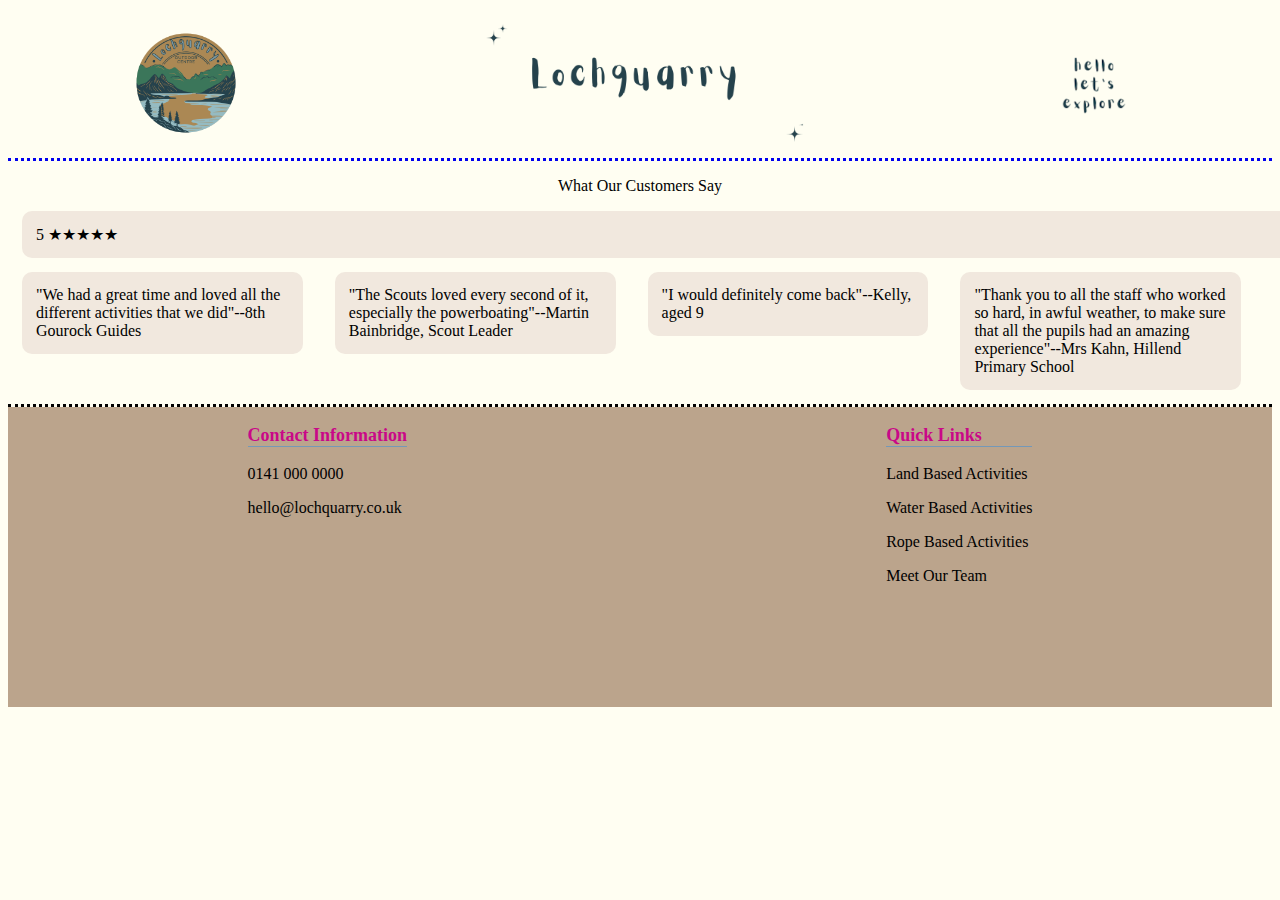
==== land.html @ 00ed5345 "Add files via upload" ====
<!DOCTYPE html>
<html lang="en">
<head>
    <meta charset="UTF-8">
    <meta name="viewport" content="width=device-width, initial-scale=1.0">
    <title>Homepage</title>
    <link rel="stylesheet" href="style.css">
</head>
<body>
    <a href="index.html">
        <div class="header">
            <img src="assets/logo.png" alt="banner">
            <img src="assets/banner-text.png" alt="banner">
            <img src="assets/banner-slogan.png" alt="banner">
        </div>
    </a>
    <div class="content"></div>
    <div class="reviews">
        <p class="TextCenter">What Our Customers Say</p>
        <p class="Star">5 ★★★★★</p>
        <div class="ReviewWords">
            <p>"We had a great time and loved all the different activities that we did"--8th Gourock Guides</p>
            <p>"The Scouts loved every second of it, especially the powerboating"--Martin Bainbridge, Scout Leader</p>
            <p>"I would definitely come back"--Kelly, aged 9</p>
            <p>"Thank you to all the staff who worked so hard, in awful weather, to make sure that all the pupils had an amazing experience"--Mrs Kahn, Hillend Primary School</p>
            <p>"Five stars, it was great"--Joe, aged 14</p>
            <p>"I was really scared about the abseiling but the instructor Mike was really encouraging and helped me do it, thanks Mike"--Sophie, aged 10</p>
            <p>"The archery was brilliant, but not as good as axe throwing, I never thought we'd be allowed to do that! I got one of my axes right in the middle of the target"--Scott, aged 13</p>
            <p>"The kids had a ball and didn't want to leave"--Mr Evans, PE teacher</p>
        </div>
    </div>
    <div class="footer">
        <div>
            <p class="FooterTile">Contact Information</p>
            <p>0141 000 0000</p>
            <p>hello@lochquarry.co.uk</p>
        </div>
        <div>
            <p class="FooterTile">Quick Links</p>
            <p><a href="land.html">Land Based Activities</a></p>
            <p><a href="water.html">Water Based Activities</a></p>
            <p><a href="rope.html">Rope Based Activities</a></p>
            <p><a href="staff.html">Meet Our Team</a></p>
    
        </div>
    </div>
</body>
</html>
---- style.css ----
/* Works on Chrome, Edge, and Safari */
*::-webkit-scrollbar {
  width: 10px;
  height: 10px;
}

*::-webkit-scrollbar-track {
  background: #b4d1f7;
}

*::-webkit-scrollbar-thumb {
  background-color: #7498b8;
  border-radius: 20px;
  border: 2px solid #b4d1f7;
}

body{
  background-color: #FFFEF2;
}

.header {
    display: flex;
    flex-direction: row;
    justify-content: space-around;

    width: 100%;
    border-bottom-style: dotted;
  }

  .header img {
    height: 150px;
  }

.footer {
  display: flex;
  flex-direction: row;
  justify-content: space-around;

  background-color: #bba48c;
  width: 100%;
  height: 300px;
}

.FooterTile {
  color: #c90888;
  font-weight: 800;
  font-family: Cambria, Cochin, Georgia, Times, 'Times New Roman', serif;
  font-size: large;
  border-bottom-style: solid;
  border-width: 1.5px;
  border-color: #7498b8;
}

.footer a{
  color: black;
  text-decoration: none;
}

.footer a:hover{
background-color: #7498b8;
color: white;
}

.reviews{
  font-family: fantasy;
  width: 100%;
  border-bottom-style: dotted;
}

.ReviewWords{
  overflow: auto;
  white-space: nowrap;
}

.ReviewWords p {
  vertical-align: top;
  display: inline-block;
  padding: 14px;
  margin: 14px;
  text-wrap: wrap;
  width: 20%;
  background-color: #f1e8de;
  border-radius: 10px;
}

.Star
{
  vertical-align: top;
  display: inline-block;
  padding: 14px;
  margin: 0 14px;
  text-wrap: wrap;
  width: 100%;
  background-color: #f1e8de;
  border-radius: 10px;
}


.TextCenter{
  text-align: center;
}
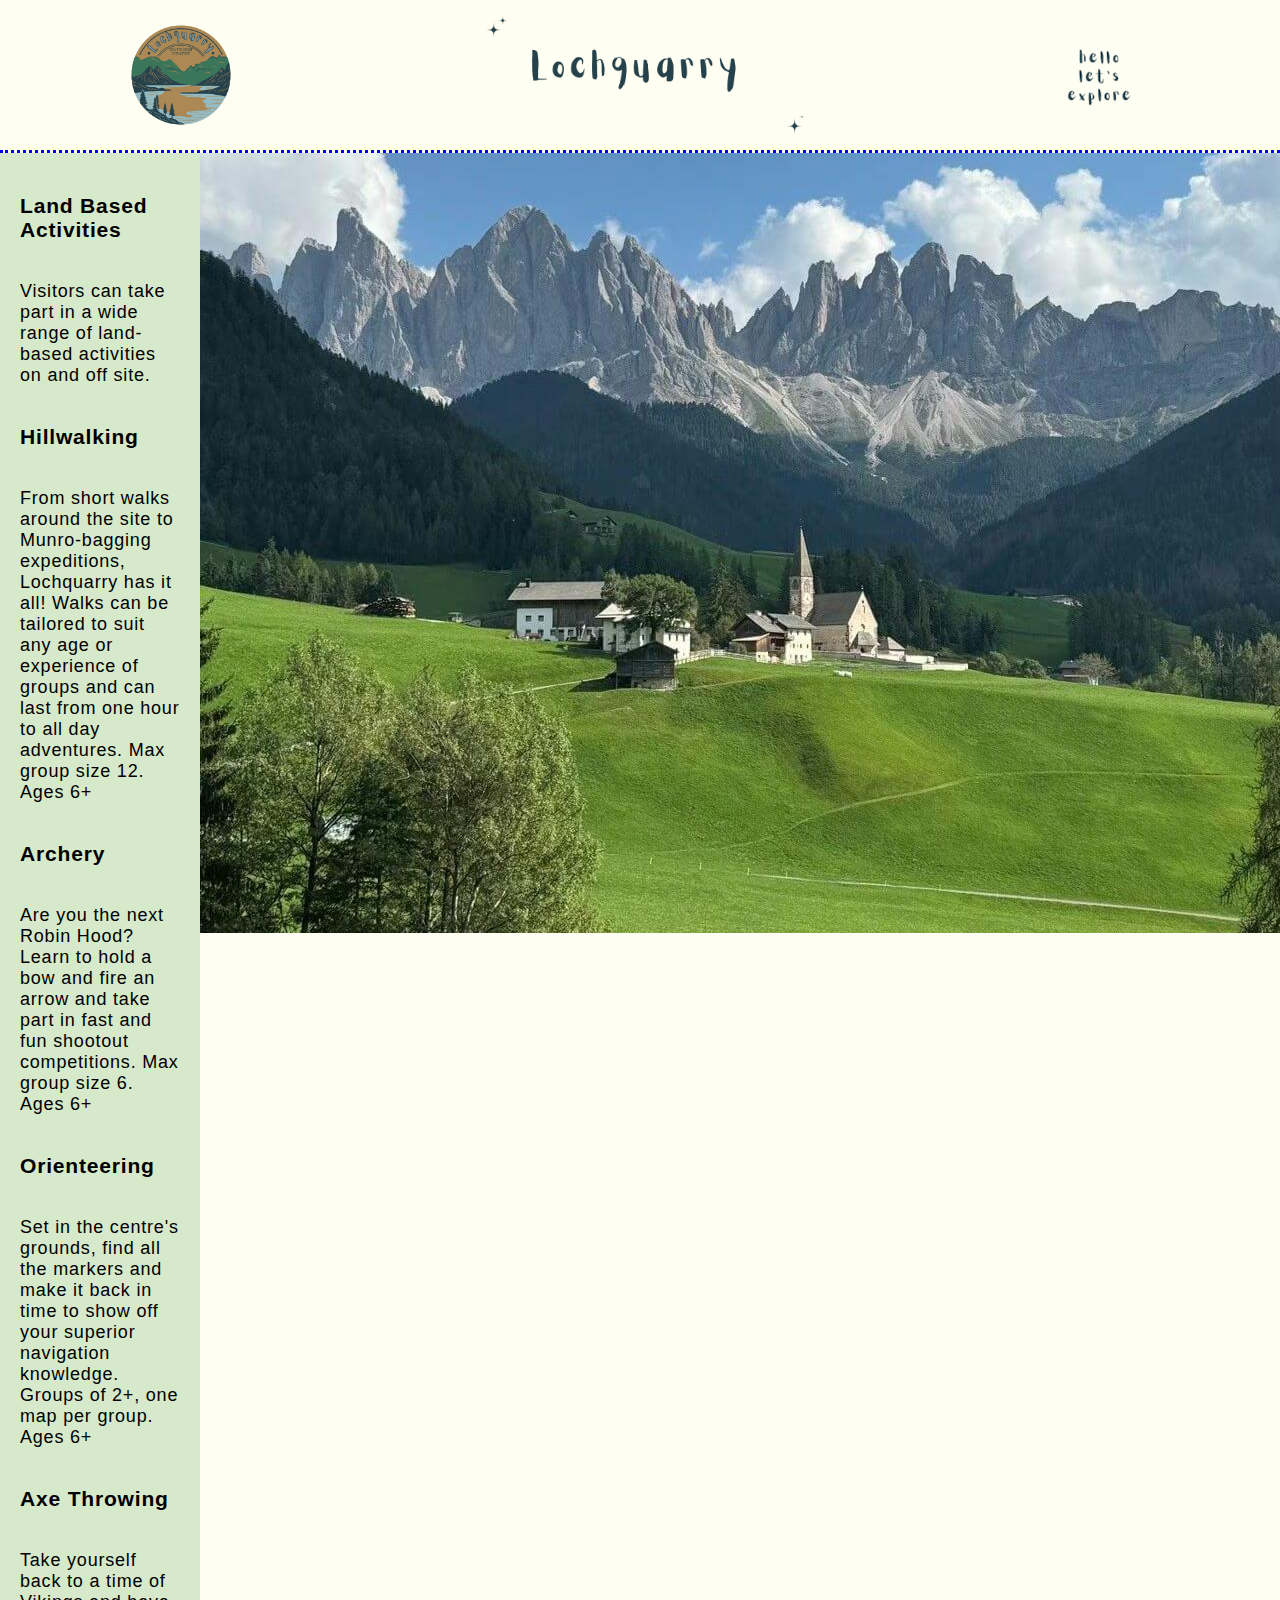
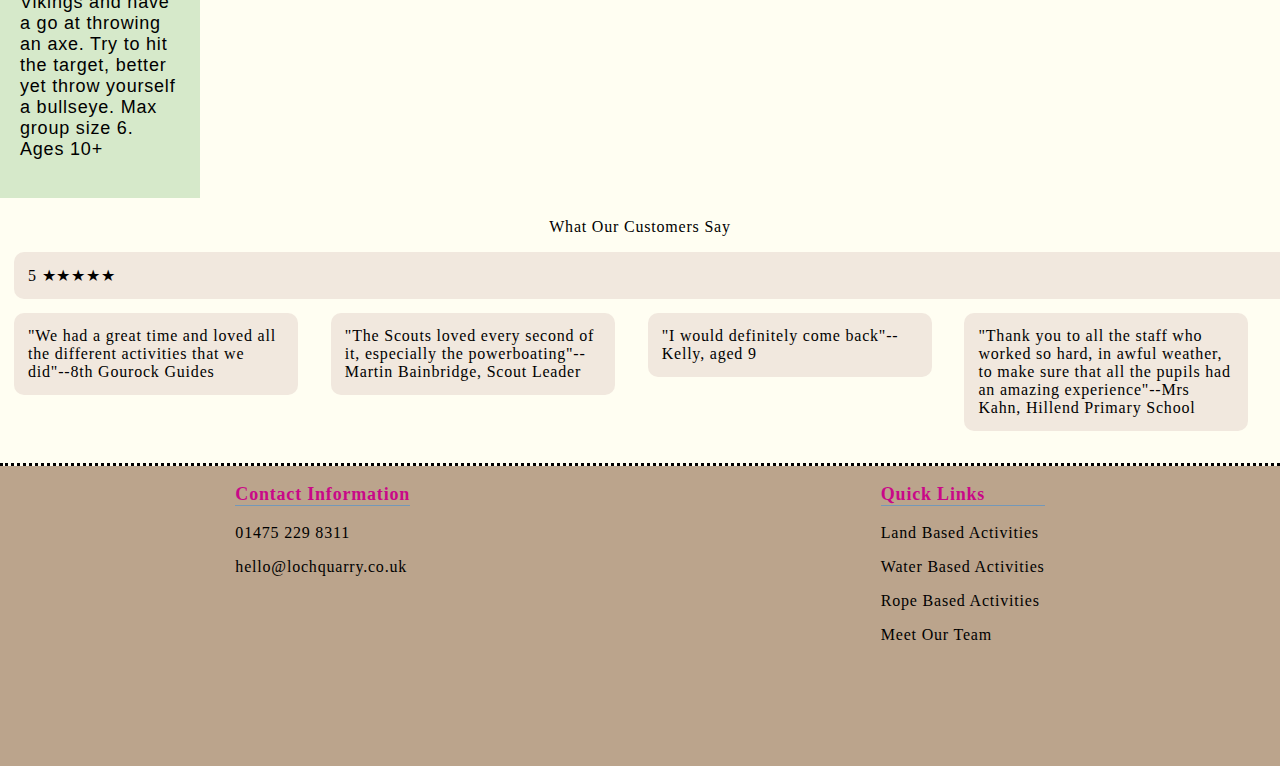
==== commit 5708a99f: "Add files via upload" ====
--- a/land.html
+++ b/land.html
@@ -14,7 +14,23 @@
             <img src="assets/banner-slogan.png" alt="banner">
         </div>
     </a>
-    <div class="content"></div>
+
+    <div class="content">
+        <div class="ActivityInfo" style="background-color: #add5a27e;">
+            <h3>Land Based Activities</h3> 
+            <p>Visitors can take part in a wide range of land-based activities on and off site.</p>
+            <h3>Hillwalking</h3> 
+            <p>From short walks around the site to Munro-bagging expeditions, Lochquarry has it all! Walks can be tailored to suit any age or experience of groups and can last from one hour to all day adventures. Max group size 12. Ages 6+</p>
+            <h3>Archery</h3>
+            <p>Are you the next Robin Hood? Learn to hold a bow and fire an arrow and take part in fast and fun shootout competitions. Max group size 6. Ages 6+</p>
+            <h3>Orienteering</h3> 
+            <p>Set in the centre's grounds, find all the markers and make it back in time to show off your superior navigation knowledge. Groups of 2+, one map per group. Ages 6+</p>
+            <h3>Axe Throwing</h3> 
+            <p>Take yourself back to a time of Vikings and have a go at throwing an axe. Try to hit the target, better yet throw yourself a bullseye. Max group size 6. Ages 10+</p>
+        </div>
+        <img src="assets/lando.jpg" alt="land" class="responsive"/>
+    </div>
+
     <div class="reviews">
         <p class="TextCenter">What Our Customers Say</p>
         <p class="Star">5 ★★★★★</p>
@@ -29,10 +45,11 @@
             <p>"The kids had a ball and didn't want to leave"--Mr Evans, PE teacher</p>
         </div>
     </div>
+
     <div class="footer">
         <div>
             <p class="FooterTile">Contact Information</p>
-            <p>0141 000 0000</p>
+            <p>01475 229 8311</p>
             <p>hello@lochquarry.co.uk</p>
         </div>
         <div>
--- a/style.css
+++ b/style.css
@@ -17,6 +17,10 @@
 
 body{
   background-color: #FFFEF2;
+  width: 100vw;
+  overflow-x: hidden;
+  margin: 0;
+  letter-spacing: 0.8px;
 }
 
 .header {
@@ -66,6 +70,7 @@
   font-family: fantasy;
   width: 100%;
   border-bottom-style: dotted;
+  margin-top: 20px;
 }
 
 .ReviewWords{
@@ -84,8 +89,7 @@
   border-radius: 10px;
 }
 
-.Star
-{
+.Star{
   vertical-align: top;
   display: inline-block;
   padding: 14px;
@@ -96,7 +100,127 @@
   border-radius: 10px;
 }
 
-
 .TextCenter{
   text-align: center;
+}
+
+.content{
+  display: flex;
+  flex-direction: row;
+  justify-content: space-around; 
+  align-items: stretch;
+}
+
+.column{
+  font-size: 0;
+}
+
+.responsive{
+  width: 100%;
+  height: 100%;
+  object-fit: cover;
+}
+
+.hover{
+  width: 100%;
+  display: flex;
+  justify-content: center;
+  align-items: center;
+}
+
+.image{
+  position: relative;
+}
+
+.image img{
+  display: block;
+  margin: auto;
+}
+
+.introduction{
+  width: 100%;
+  height: 100%;
+  position: absolute;
+  top: 0;
+  left: 0;
+  background: rgba(255, 255, 255, 0.8);
+  display: flex;
+  justify-content: center;
+  align-items: center;
+  flex-direction: column;
+  font-size: xx-large;
+  color: #8e9457;
+  text-decoration: none;
+  font-family:'Gill Sans', 'Gill Sans MT', Calibri, 'Trebuchet MS', sans-serif;;
+  opacity: 0;
+}
+
+.introduction:hover{
+  opacity: 1;
+}
+
+.introduction > *{
+  transform: translateY(30px);
+  transition: transform 0.2s;
+}
+
+.introduction:hover > *{
+  transform:translateY(0px)
+}
+
+.SiteInfo{
+  font-size: 18px;
+  font-family:'Gill Sans', 'Gill Sans MT', Calibri, 'Trebuchet MS', sans-serif;;
+  padding: 20px;
+}
+
+.button{
+  font-family: 'Gill Sans', 'Gill Sans MT', Calibri, 'Trebuchet MS', sans-serif;;
+  font-size: 15px;
+  background-color:#7498b8;
+  color: white;
+  font-weight: 50;
+}
+
+.button:hover{
+  background-color: #c90888;
+  color: white;
+}
+
+.button:hover:after {
+  content:" →";
+}
+
+.ActivityInfo{
+  font-size: 18px;
+  display: flex;
+  justify-content: center;
+  flex-direction: column;
+  flex-grow: 1;
+  font-family:'Gill Sans', 'Gill Sans MT', Calibri, 'Trebuchet MS', sans-serif;
+  padding: 20px;
+}
+
+#team-image{
+  width: 200px;
+
+}
+
+.TeamContainer{
+  flex-grow: 1;
+  display: flex;
+  flex-direction: row;
+  justify-content: space-around; 
+  align-items: stretch;
+}
+
+.team{
+  color: #7498b8;
+  font-size: 30px;
+  font-weight: 500;
+  padding-top: 0px;
+  font-family:'Gill Sans', 'Gill Sans MT', Calibri, 'Trebuchet MS', sans-serif;
+  -webkit-text-stroke-width: 1px;
+  -webkit-text-stroke-color:black;
+  max-width: 500px;
 }